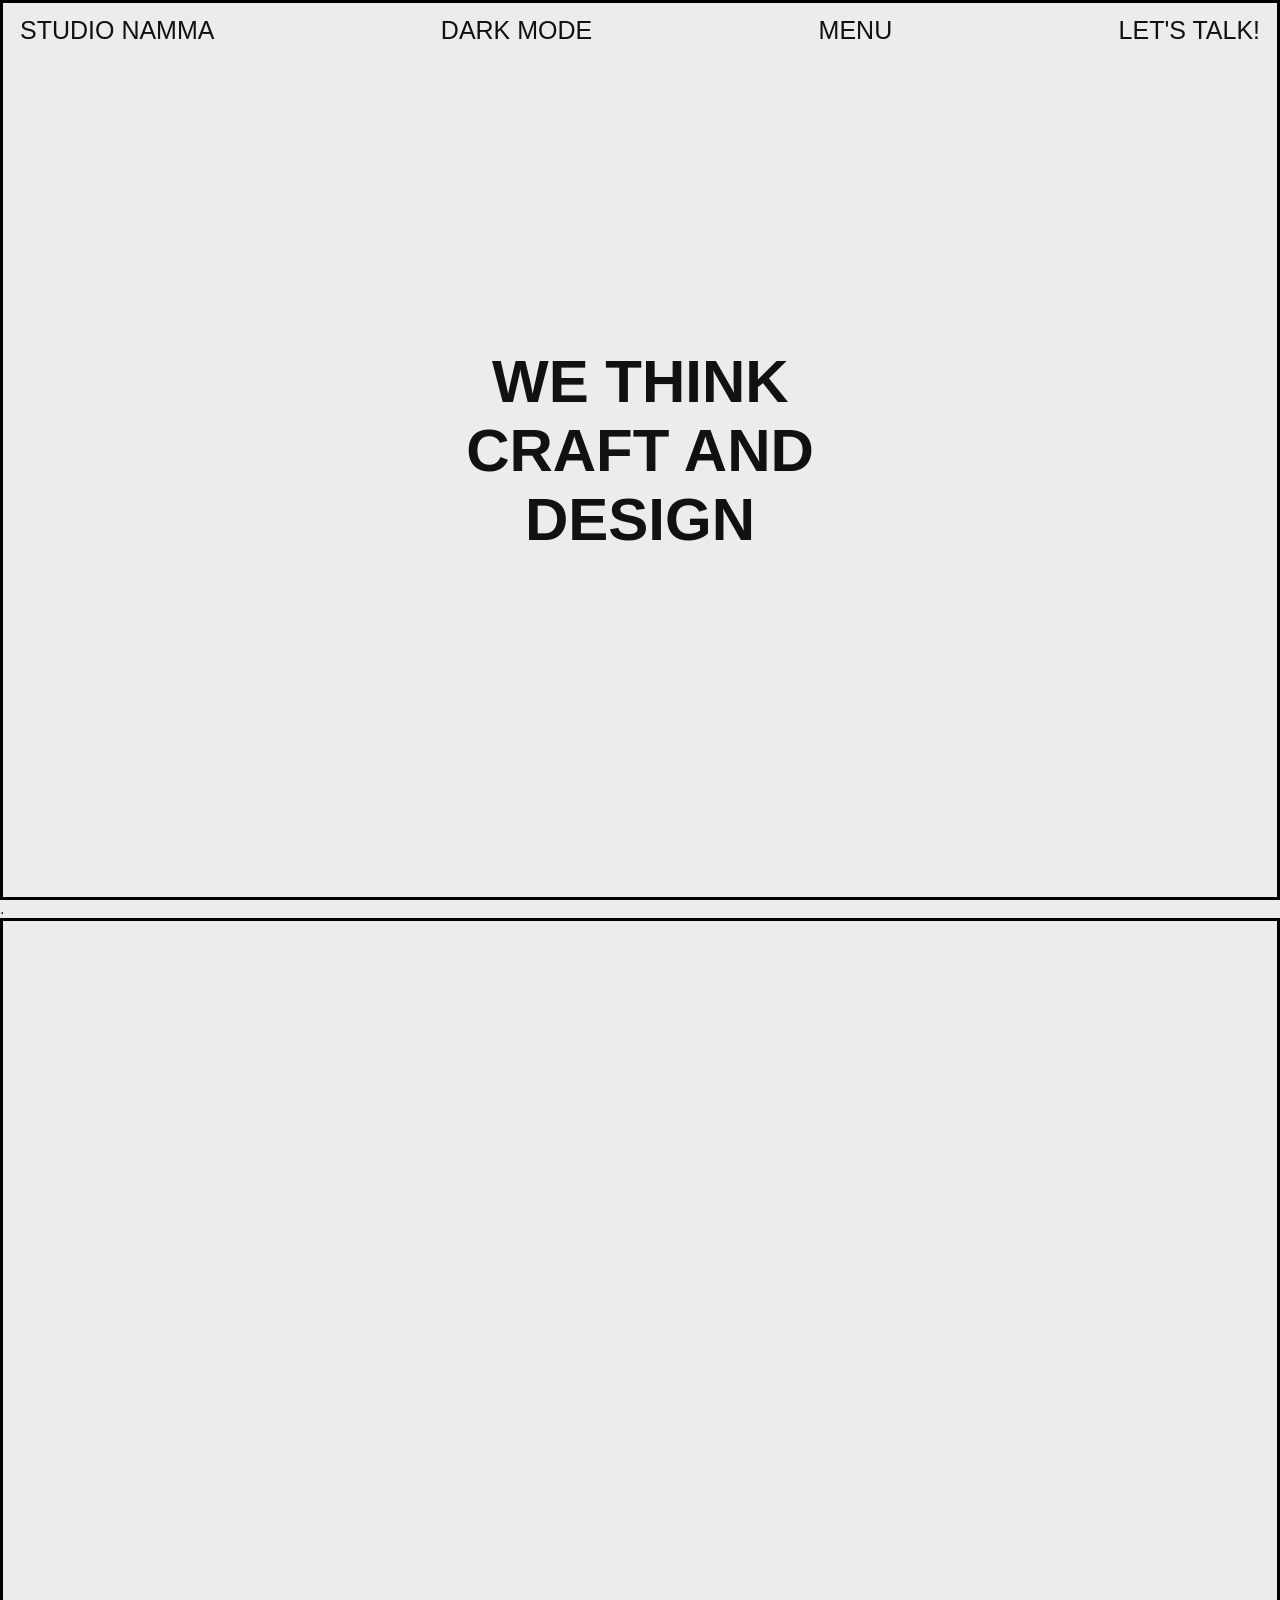
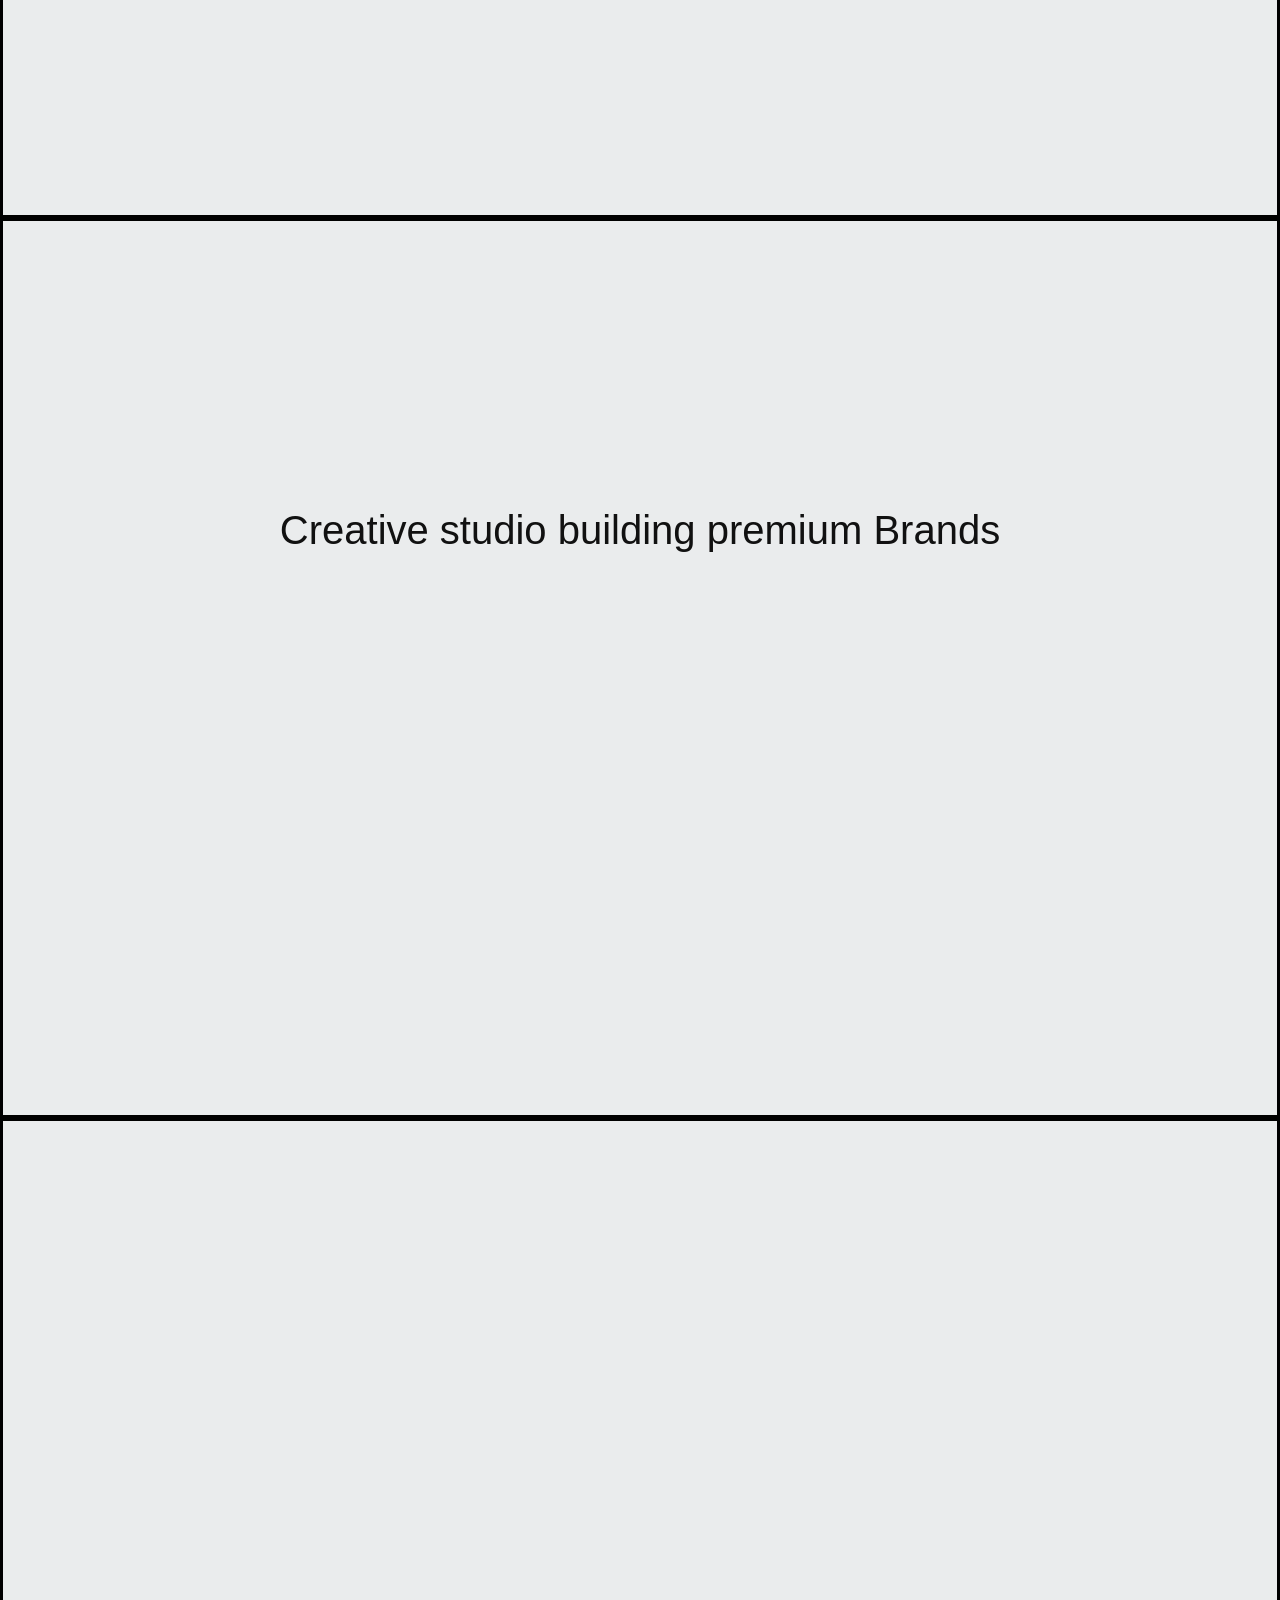
==== index.html @ d2b1051d "name change" ====
<!DOCTYPE html>
<html lang="en">

<head>
  <meta charset="UTF-8">
  <meta name="viewport" content="width=device-width, initial-scale=1.0">
  <title>Document</title>
  <link rel="stylesheet" href="./nav.css">
  <style>
    .content {
      display: flex;
      flex-direction: column;
      align-items: center;
      justify-content: center;
      height: 100vh;
      border: 3px solid black;
      font-size: 250%;
    }

    .animate {
      transform: rotateX(90deg);
      transition-duration: 1s;
      transform-origin: bottom;
      text-align: center;
    }

    .animate.show {
      transform: rotateX(0deg);
    }

    .content>iframe {
      width: 100%;
      height: 100%;
    }

    .slideImage{
      display: grid;
      grid-template-columns: repeat(2, 1fr);
      gap: 15px;
      overflow: hidden;
    }
    .slideImage > div > img{
      width: 100%;
    }

    .left{
      transform: translateX(-50%) translateY(40%) rotateZ(-20deg);
      transition-duration: 0.5s;
    }
    .right{
      transform: translateX(50%) translateY(40%) rotateZ(20deg);
      transition-duration: 0.5s;
    }

    .slideImage > .show > img{
      transform: translateX(0);
    }
  </style>
</head>

<body>
  <section class="content">
    <h1 class="animate">WE THINK</h1>
    <h1 class="animate">CRAFT AND</h1>
    <h1 class="animate">DESIGN</h1>
  </section>.

  <section class="content">
    <iframe
      src="https://player.vimeo.com/video/1127104834?background=1&amp;badge=0&amp;autopause=0&amp;player_id=0&amp;app_id=58479&amp;autoplay=1&amp;muted=1&amp;loop=1"
      frameborder="0" allow="autoplay; fullscreen; picture-in-picture; clipboard-write; encrypted-media; web-share"
      referrerpolicy="strict-origin-when-cross-origin" title="Showreel_Namma_EN" data-ready="true">
    </iframe>
  </section>

  <section class="content">
    <p>Creative studio building premium Brands</p>
    <h2 class="animate">It’s never “just a website.”
      Every detail matters.
      We craft digital experiences.
      Your design. Our obsession.
      Your brand. Our playground.</h2>
  </section>

  <section class="content">
    <h1 class="animate">PLAYGROUND</h1>
  </section>


  <section class="slideImage">
    <div>
      <img class="left" src="https://cdn.prod.website-files.com/67aca0c732855fc2a1f2c4fc/68beb68ead192a24f9ad4372_silvr%20case%20cover%20(1).webp" alt="">
    </div>
    <div>
      <img class="right" src="https://cdn.prod.website-files.com/67aca0c732855fc2a1f2c4fc/68beb68ead192a24f9ad4372_silvr%20case%20cover%20(1).webp" alt="">
    </div>
    <div>
      <img class="left" src="https://cdn.prod.website-files.com/67aca0c732855fc2a1f2c4fc/68beb68ead192a24f9ad4372_silvr%20case%20cover%20(1).webp" alt="">
    </div>
    <div>
      <img class="right" src="https://cdn.prod.website-files.com/67aca0c732855fc2a1f2c4fc/68beb68ead192a24f9ad4372_silvr%20case%20cover%20(1).webp" alt="">
    </div>
  </section>


  <section class="content art">
    <h1 class="animate">ART DIRECTION</h1>
    <h1 class="animate">BRANDING</h1>
    <h1 class="animate">WEBFLOW</h1>
  </section>
</body>
<script src="./nav.js">
</script>

<script>
  let texts = document.querySelectorAll(".content > .animate");
  console.log(texts);


  let observer = new IntersectionObserver((entries) => {
    entries.forEach((entry) => {
      if (entry.isIntersecting == true) {
        entry.target.classList.add("show")
      }
      else {
        entry.target.classList.remove("show")
      }
    })
  })

  texts.forEach((text) => {
    observer.observe(text);
  })


  let observer2 = new IntersectionObserver((entries) =>{
    entries.forEach((entry)=>{
      if(entry.isIntersecting == true){
        entry.target.classList.add("show")
        
      }
      // else{
      //   entry.target.classList.remove("show")
      // }
    })
  })

  let images = document.querySelectorAll(".slideImage > div");

  images.forEach((img)=>{
    observer2.observe(img)
  })


  let list = document.querySelectorAll(".art > h1");

  list.forEach((element)=>{
    element.addEventListener("mouseenter",(event)=>{
      console.log(event.target)
      list.forEach((text)=>{
        if(text.innerText == event.target.innerText){
          text.style.color = "black"
        }
        else{
          text.style.color = "gray"
        }
      })
    })
  })

</script>

</html>
---- nav.css ----
:root {
  --page-bg: rgb(234, 236, 237);
  --page-bg-soft: #ffffff;
  --panel: #ffffff;
  --ink: #111111;
  --muted: #5c6166;
  --line: rgba(17, 17, 17, 0.14);
  --navbar-text: #111111;
}

* {
  margin: 0px;
  padding: 0px;
  box-sizing: border-box;
  font-family: 'Franklin Gothic Medium', 'Arial Narrow', Arial, sans-serif;
}

body {
  background-color: var(--page-bg);
  color: var(--ink);
  transition: background-color 0.3s ease, color 0.3s ease;
}

body.dark-mode {
  --page-bg: #0f1115;
  --page-bg-soft: #171b20;
  --panel: #181d22;
  --ink: #f3f4f6;
  --muted: #b4bec8;
  --line: rgba(255, 255, 255, 0.12);
  --navbar-text: #f3f4f6;
  background-color: var(--page-bg);
  color: var(--ink);
}

body.dark-mode .page-shell,
body.dark-mode .hero,
body.dark-mode .intro,
body.dark-mode .services,
body.dark-mode .testimonial,
body.dark-mode .cta-section,
body.dark-mode .brand-outro,
body.dark-mode .site-footer {
  background: var(--page-bg);
  color: var(--ink);
}

#navbar {
  display: flex;
  width: 100vw;
  justify-content: space-between;
  height: 60px;
  align-items: center;
  font-size: 25px;
  position: fixed;
  z-index: 2;
  padding: 0px 20px;
  list-style-type: none;
  top: 0px;
  color: var(--navbar-text);
}

#navbar > p {
  cursor: pointer;
}

#menu {
  position: fixed;
  width: 100vw;
  height: 90vh;
  background-color: var(--panel);
  color: var(--ink);
  list-style-type: none;
  margin: 0px;
  display: grid;
  grid-template-columns: repeat(2, 1fr);
  padding: 20px;
  top: -100%;
  transition-duration: 5s;
  z-index: 1;
}

#menu > li {
  font-size: 100px;
  font-weight: 900;
  color: var(--ink);
}

#menu.show {
  top: 9%;
}

body.dark-mode .content,
body.dark-mode .page-shell,
body.dark-mode .hero,
body.dark-mode .intro,
body.dark-mode .services,
body.dark-mode .testimonial,
body.dark-mode .cta-section,
body.dark-mode .brand-outro,
body.dark-mode .archives,
body.dark-mode .work-section,
body.dark-mode .recent-projects,
body.dark-mode main {
  background: var(--page-bg);
  color: var(--ink);
}

body.dark-mode .eyebrow,
body.dark-mode .section-label,
body.dark-mode .small-label,
body.dark-mode .footer-meta,
body.dark-mode .outro-bar,
body.dark-mode .site-footer nav,
body.dark-mode .archive-caption,
body.dark-mode .client-tag,
body.dark-mode .intro p,
body.dark-mode .service-card p,
body.dark-mode .testimonial-meta,
body.dark-mode .project p,
body.dark-mode .recent-card p,
body.dark-mode .project-meta,
body.dark-mode .section-heading,
body.dark-mode .section-heading span,
body.dark-mode .archives-heading,
body.dark-mode .brand-outro .outro-bar,
body.dark-mode .page-shell .outro-bar {
  color: var(--muted);
}

body.dark-mode .service-card,
body.dark-mode .service-list,
body.dark-mode .testimonial-shell,
body.dark-mode .cta-shell,
body.dark-mode .site-footer,
body.dark-mode .section-heading,
body.dark-mode .archives-heading,
body.dark-mode .archive-row,
body.dark-mode .project,
body.dark-mode .tool-row {
  border-color: var(--line);
}

body.dark-mode .tag,
body.dark-mode .learn-more,
body.dark-mode .primary-link,
body.dark-mode .mini-video,
body.dark-mode .tool-logo,
body.dark-mode .service-video,
body.dark-mode .recent-card .recent-media,
body.dark-mode .project-card,
body.dark-mode .archive-images .color-media {
  box-shadow: inset 0 0 0 1px var(--line);
}

body.dark-mode .tag {
  background: rgba(255, 255, 255, 0.02);
  color: var(--ink);
}

body.dark-mode .learn-more {
  background: rgba(255, 255, 255, 0.03);
  color: var(--ink);
}

body.dark-mode .primary-link {
  background: #f5f7fa;
  color: #0f1115;
}

body.dark-mode .project h2,
body.dark-mode .hero h1,
body.dark-mode .content h1,
body.dark-mode .service-card h3,
body.dark-mode blockquote,
body.dark-mode .wordmark,
body.dark-mode .cta-shell h2,
body.dark-mode .intro h2,
body.dark-mode .section-heading h2 {
  color: var(--ink);
}

body.dark-mode .project.active h2 {
  color: #ffffff;
}

body.dark-mode .scroll-indicator,
body.dark-mode .scroll-indicator .mouse {
  color: var(--ink);
  border-color: var(--line);
}

body.dark-mode .whatsapp-button {
  box-shadow: 0 12px 30px rgba(0, 0, 0, 0.4);
}

body.dark-mode .project-preview {
  box-shadow: 0 26px 60px rgba(0, 0, 0, 0.35);
}
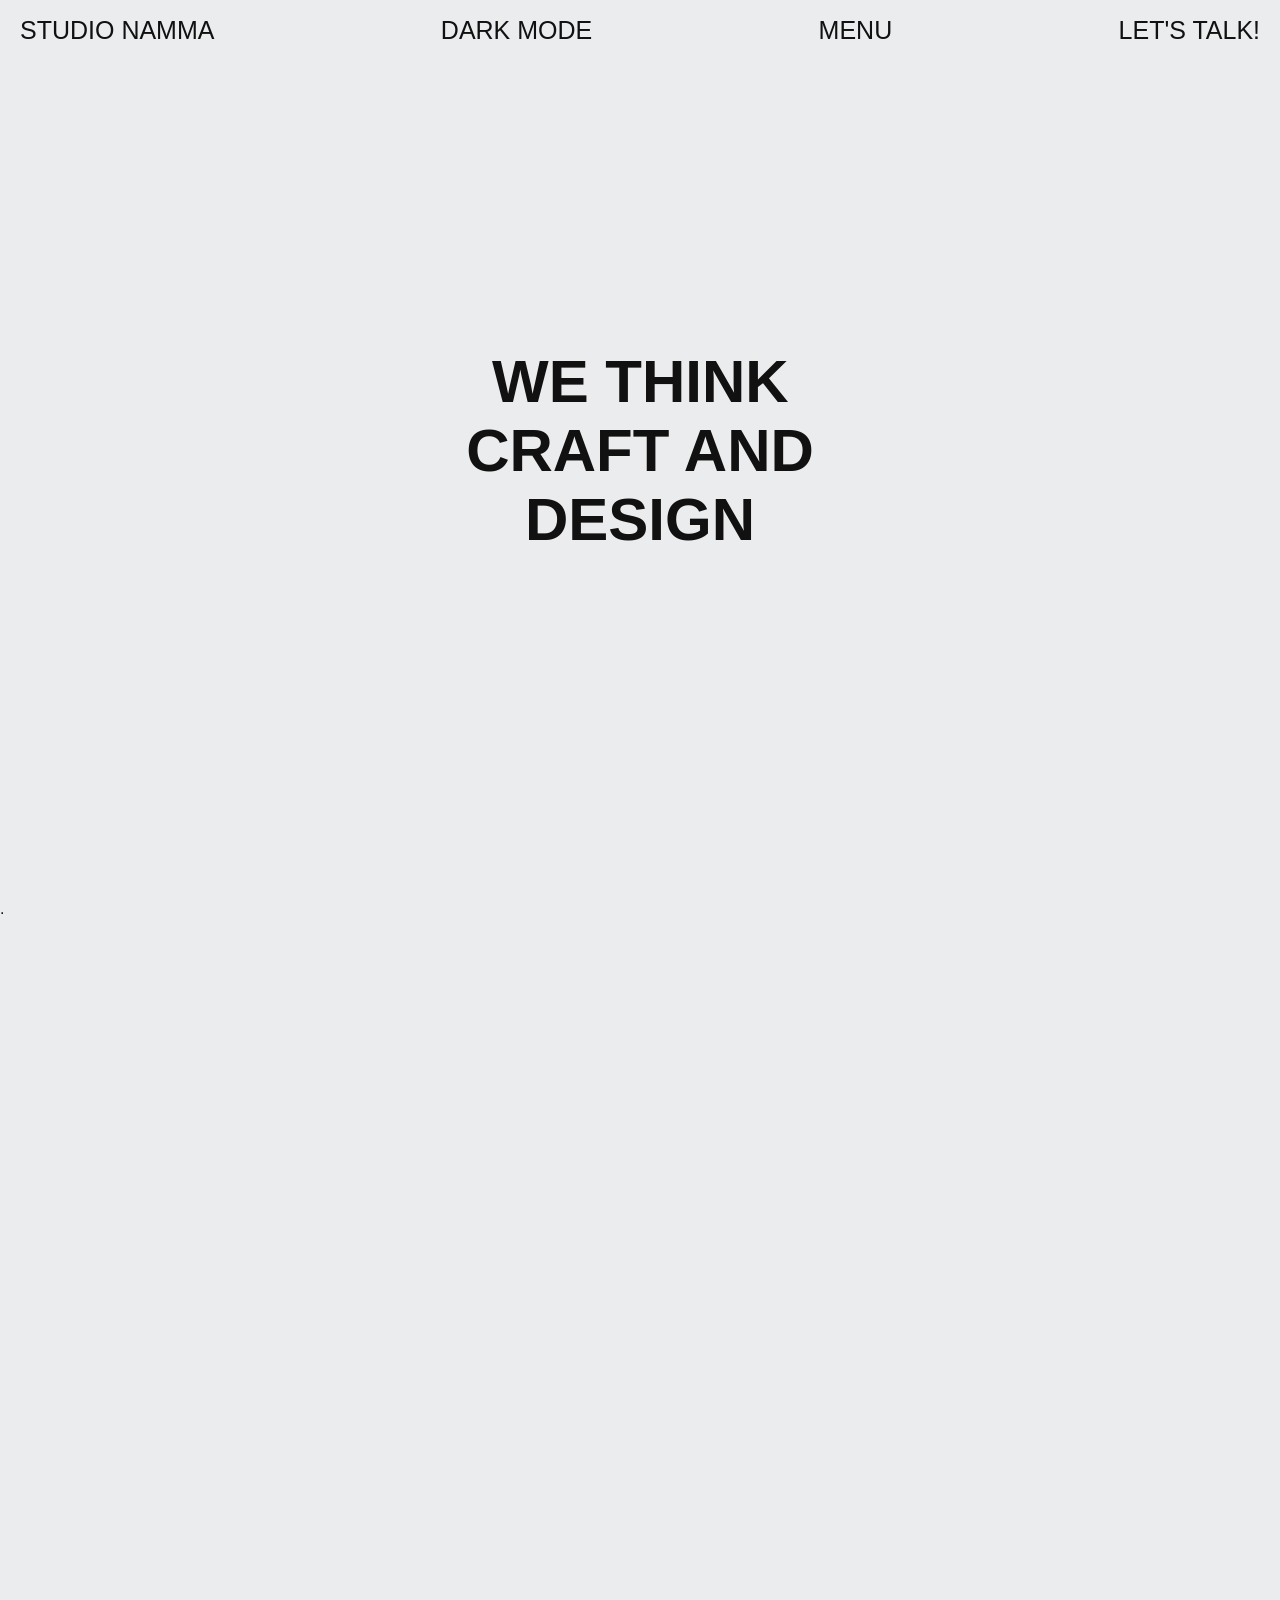
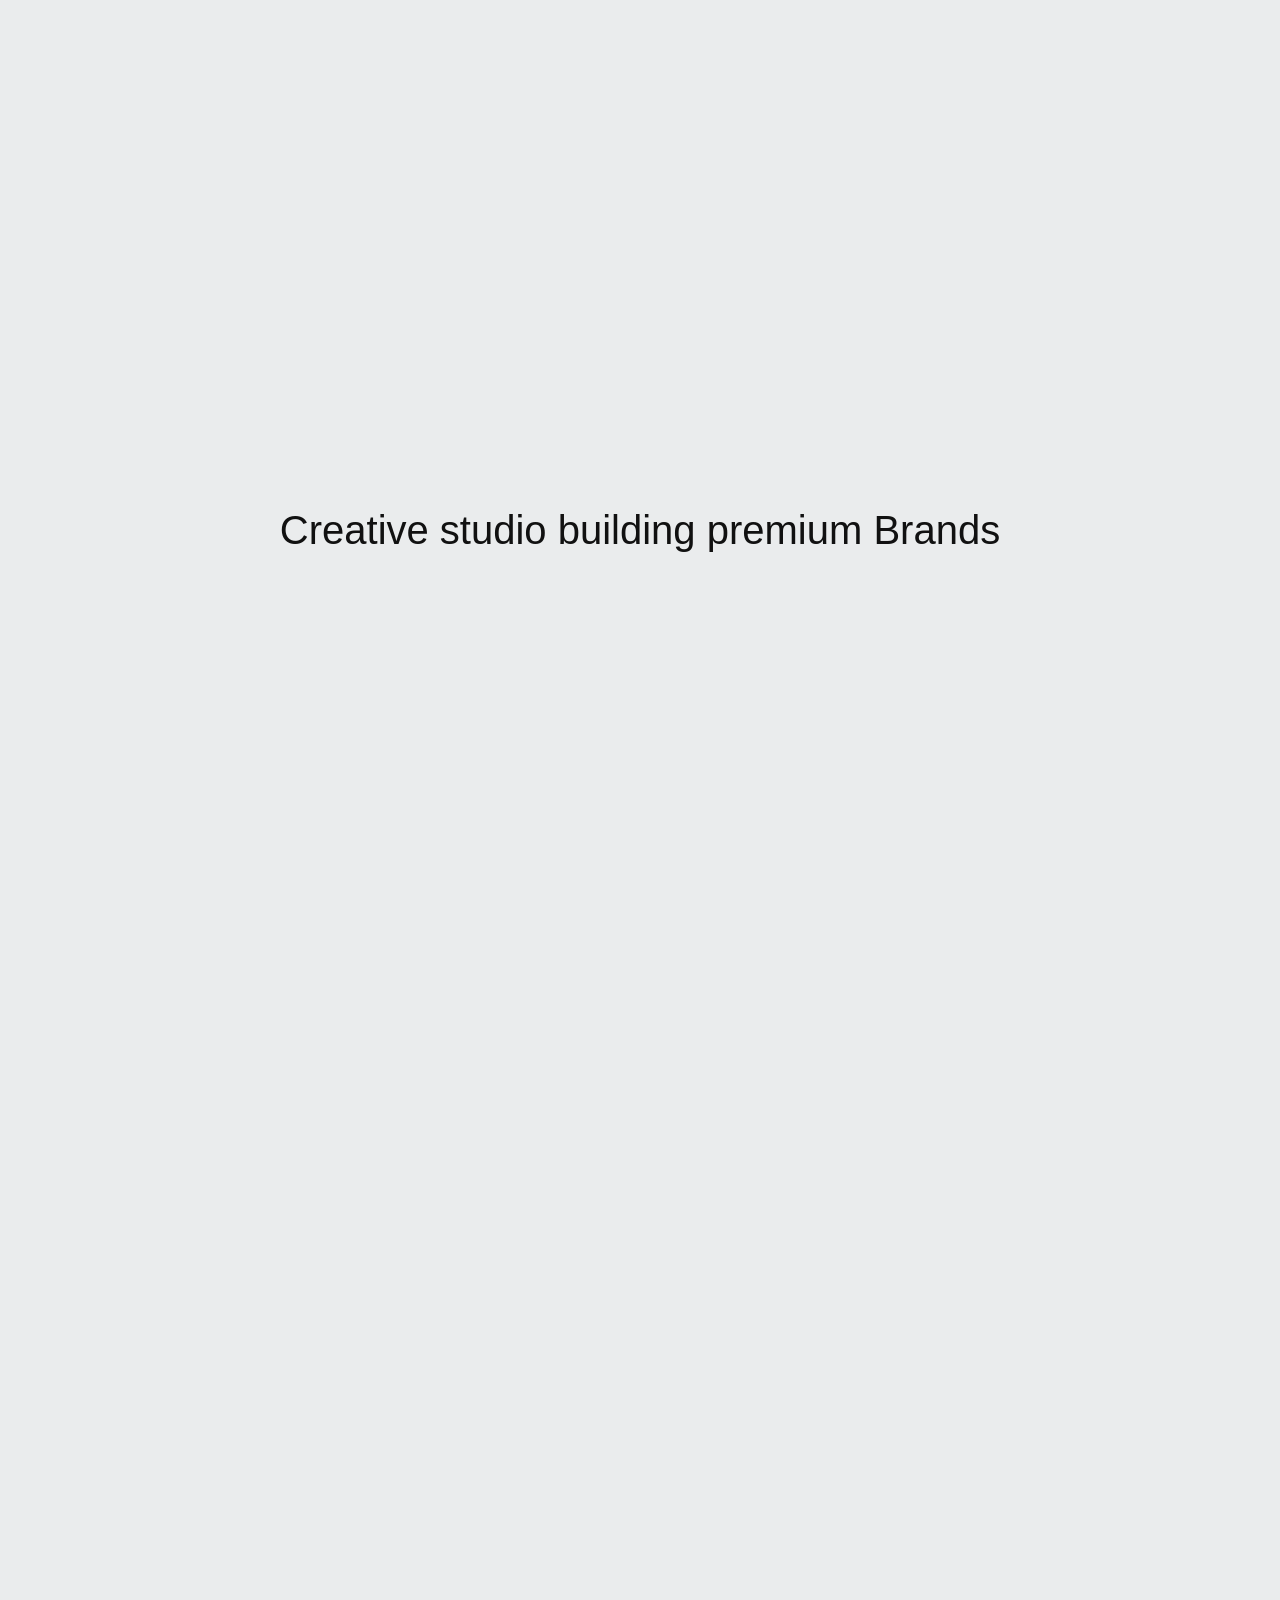
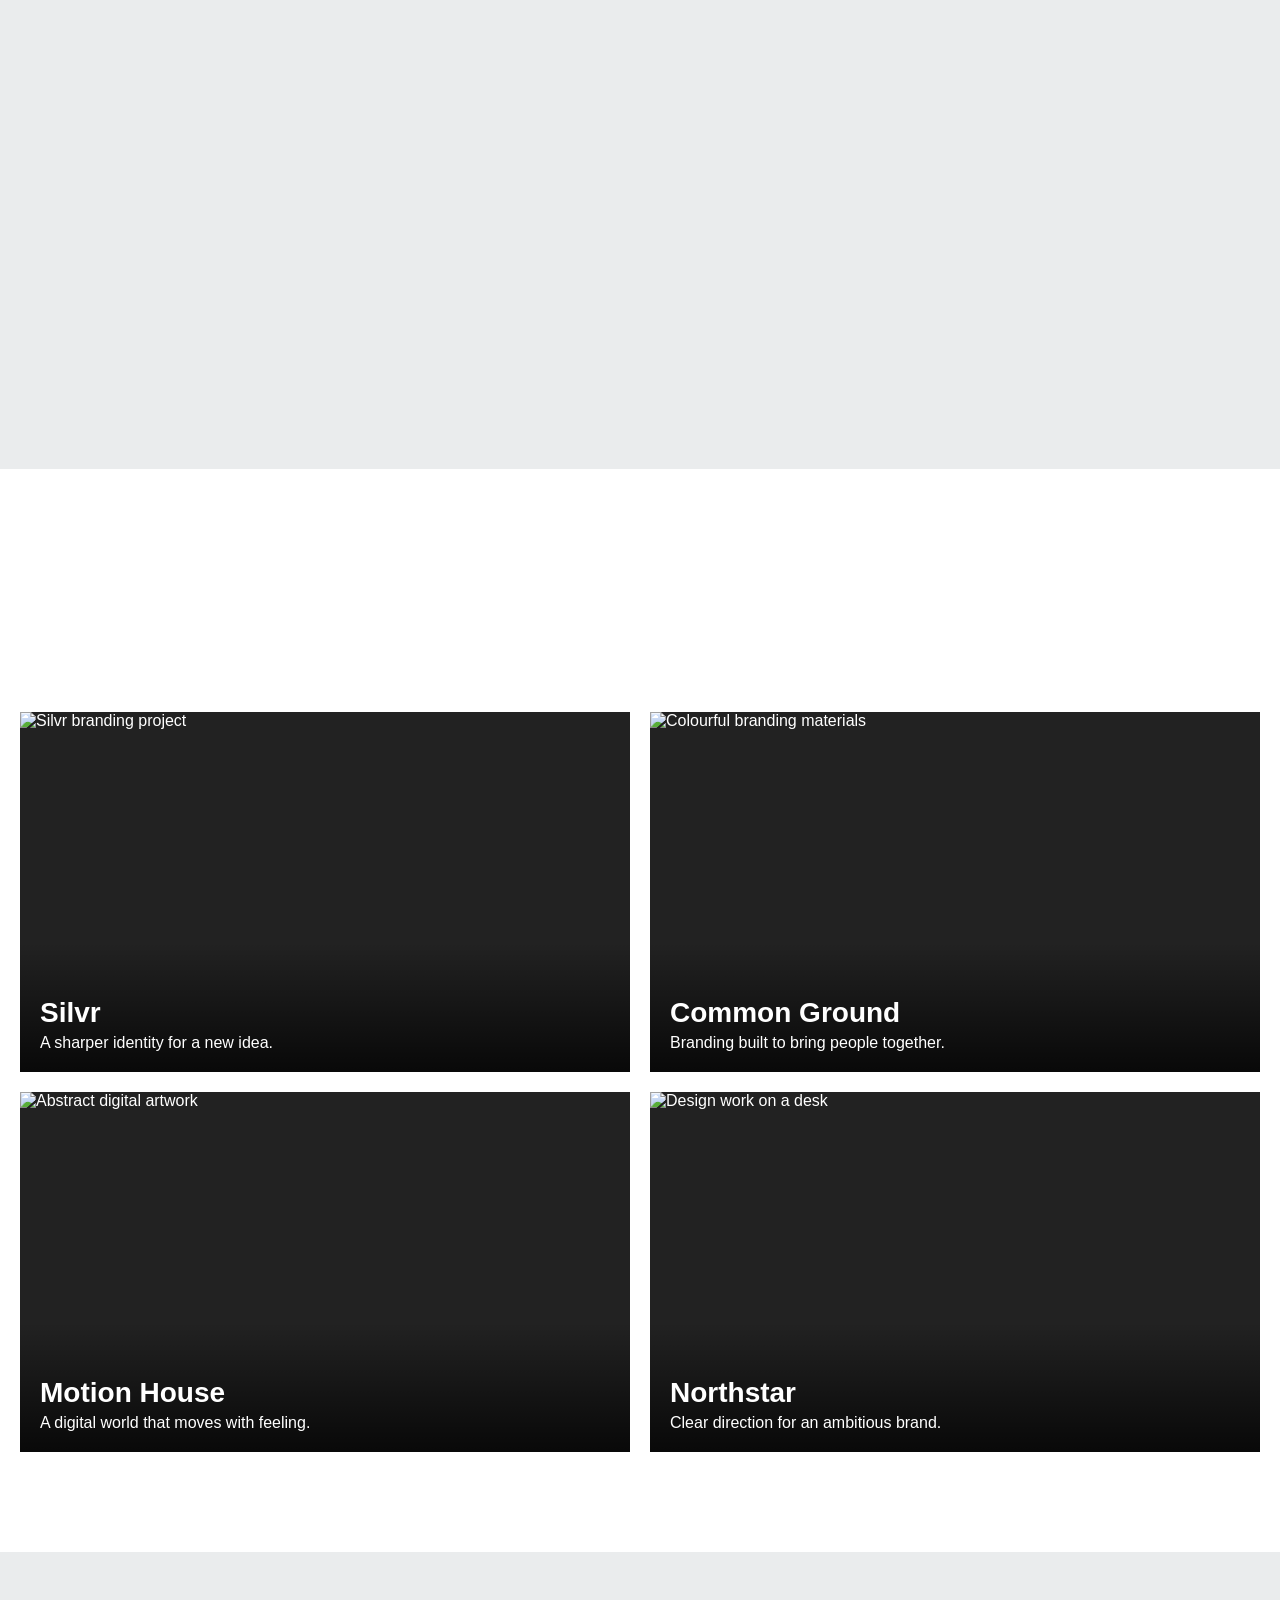
==== commit 12aa9424: "changes in file name" ====
--- a/index.html
+++ b/index.html
@@ -13,7 +13,6 @@
       align-items: center;
       justify-content: center;
       height: 100vh;
-      border: 3px solid black;
       font-size: 250%;
     }
 
@@ -33,27 +32,93 @@
       height: 100%;
     }
 
-    .slideImage{
+    .photo-grid{
       display: grid;
       grid-template-columns: repeat(2, 1fr);
       gap: 15px;
       overflow: hidden;
     }
-    .slideImage > div > img{
+    .photo-grid > div > img{
       width: 100%;
     }
 
-    .left{
+    .left-pic{
       transform: translateX(-50%) translateY(40%) rotateZ(-20deg);
       transition-duration: 0.5s;
     }
-    .right{
+    .right-pic{
       transform: translateX(50%) translateY(40%) rotateZ(20deg);
       transition-duration: 0.5s;
     }
 
-    .slideImage > .show > img{
+    .photo-grid > .show > img{
       transform: translateX(0);
+    }
+
+    /* Selected projects section */
+    .work-list {
+      padding: 100px 20px;
+      background-color: var(--page-bg-soft);
+    }
+
+    .work-list h2 {
+      margin-bottom: 40px;
+      font-size: clamp(42px, 7vw, 100px);
+      text-align: left;
+    }
+
+    .card-grid {
+      display: grid;
+      grid-template-columns: repeat(2, 1fr);
+      gap: 20px;
+    }
+
+    .card {
+      position: relative;
+      min-height: 360px;
+      overflow: hidden;
+      color: white;
+      background: #222;
+    }
+
+    .card img {
+      width: 100%;
+      height: 100%;
+      object-fit: cover;
+      position: absolute;
+      inset: 0;
+      transition: transform 0.4s ease;
+    }
+
+    .card:hover img {
+      transform: scale(1.05);
+    }
+
+    .card-text {
+      position: absolute;
+      right: 0;
+      bottom: 0;
+      left: 0;
+      padding: 55px 20px 20px;
+      background: linear-gradient(transparent, rgba(0, 0, 0, 0.75));
+    }
+
+    .card-text h3 {
+      font-size: 28px;
+    }
+
+    .card-text p {
+      margin-top: 5px;
+    }
+
+    @media (max-width: 650px) {
+      .card-grid {
+        grid-template-columns: 1fr;
+      }
+
+      .card {
+        min-height: 280px;
+      }
     }
   </style>
 </head>
@@ -87,23 +152,63 @@
   </section>
 
 
-  <section class="slideImage">
-    <div>
-      <img class="left" src="https://cdn.prod.website-files.com/67aca0c732855fc2a1f2c4fc/68beb68ead192a24f9ad4372_silvr%20case%20cover%20(1).webp" alt="">
-    </div>
-    <div>
-      <img class="right" src="https://cdn.prod.website-files.com/67aca0c732855fc2a1f2c4fc/68beb68ead192a24f9ad4372_silvr%20case%20cover%20(1).webp" alt="">
-    </div>
-    <div>
-      <img class="left" src="https://cdn.prod.website-files.com/67aca0c732855fc2a1f2c4fc/68beb68ead192a24f9ad4372_silvr%20case%20cover%20(1).webp" alt="">
-    </div>
-    <div>
-      <img class="right" src="https://cdn.prod.website-files.com/67aca0c732855fc2a1f2c4fc/68beb68ead192a24f9ad4372_silvr%20case%20cover%20(1).webp" alt="">
-    </div>
-  </section>
-
-
-  <section class="content art">
+  <section class="photo-grid">
+    <div>
+      <img class="left-pic" src="https://cdn.prod.website-files.com/67aca0c732855fc2a1f2c4fc/68beb68ead192a24f9ad4372_silvr%20case%20cover%20(1).webp" alt="">
+    </div>
+    <div>
+      <img class="right-pic" src="https://cdn.prod.website-files.com/67aca0c732855fc2a1f2c4fc/68beb68ead192a24f9ad4372_silvr%20case%20cover%20(1).webp" alt="">
+    </div>
+    <div>
+      <img class="left-pic" src="https://cdn.prod.website-files.com/67aca0c732855fc2a1f2c4fc/68beb68ead192a24f9ad4372_silvr%20case%20cover%20(1).webp" alt="">
+    </div>
+    <div>
+      <img class="right-pic" src="https://cdn.prod.website-files.com/67aca0c732855fc2a1f2c4fc/68beb68ead192a24f9ad4372_silvr%20case%20cover%20(1).webp" alt="">
+    </div>
+  </section>
+
+
+  <!-- SELECTED PROJECTS: replace each image URL and caption with your own work later. -->
+  <section class="work-list">
+    <h2 class="animate">SELECTED PROJECTS</h2>
+
+    <div class="card-grid">
+      <article class="card">
+        <img src="https://cdn.prod.website-files.com/67aca0c732855fc2a1f2c4fc/68beb68ead192a24f9ad4372_silvr%20case%20cover%20(1).webp" alt="Silvr branding project">
+        <div class="card-text">
+          <h3>Silvr</h3>
+          <p>A sharper identity for a new idea.</p>
+        </div>
+      </article>
+
+      <article class="card">
+        <img src="https://images.unsplash.com/photo-1558655146-9f40138edfeb?auto=format&amp;fit=crop&amp;w=1200&amp;q=80" alt="Colourful branding materials">
+        <div class="card-text">
+          <h3>Common Ground</h3>
+          <p>Branding built to bring people together.</p>
+        </div>
+      </article>
+
+      <article class="card">
+        <img src="https://images.unsplash.com/photo-1618005198919-d3d4b5a92ead?auto=format&amp;fit=crop&amp;w=1200&amp;q=80" alt="Abstract digital artwork">
+        <div class="card-text">
+          <h3>Motion House</h3>
+          <p>A digital world that moves with feeling.</p>
+        </div>
+      </article>
+
+      <article class="card">
+        <img src="https://images.unsplash.com/photo-1561070791-2526d30994b5?auto=format&amp;fit=crop&amp;w=1200&amp;q=80" alt="Design work on a desk">
+        <div class="card-text">
+          <h3>Northstar</h3>
+          <p>Clear direction for an ambitious brand.</p>
+        </div>
+      </article>
+    </div>
+  </section>
+
+
+  <section class="content stack">
     <h1 class="animate">ART DIRECTION</h1>
     <h1 class="animate">BRANDING</h1>
     <h1 class="animate">WEBFLOW</h1>
@@ -113,7 +218,7 @@
 </script>
 
 <script>
-  let texts = document.querySelectorAll(".content > .animate");
+  let texts = document.querySelectorAll(".animate");
   console.log(texts);
 
 
@@ -145,14 +250,14 @@
     })
   })
 
-  let images = document.querySelectorAll(".slideImage > div");
+  let images = document.querySelectorAll(".photo-grid > div");
 
   images.forEach((img)=>{
     observer2.observe(img)
   })
 
 
-  let list = document.querySelectorAll(".art > h1");
+  let list = document.querySelectorAll(".stack > h1");
 
   list.forEach((element)=>{
     element.addEventListener("mouseenter",(event)=>{
@@ -170,4 +275,4 @@
 
 </script>
 
-</html>+</html>
--- a/nav.css
+++ b/nav.css
@@ -45,7 +45,7 @@
   color: var(--ink);
 }
 
-#navbar {
+#nav {
   display: flex;
   width: 100vw;
   justify-content: space-between;
@@ -60,11 +60,11 @@
   color: var(--navbar-text);
 }
 
-#navbar > p {
+#nav > p {
   cursor: pointer;
 }
 
-#menu {
+#navMenu {
   position: fixed;
   width: 100vw;
   height: 90vh;
@@ -80,13 +80,13 @@
   z-index: 1;
 }
 
-#menu > li {
+#navMenu > li {
   font-size: 100px;
   font-weight: 900;
   color: var(--ink);
 }
 
-#menu.show {
+#navMenu.show {
   top: 9%;
 }
 
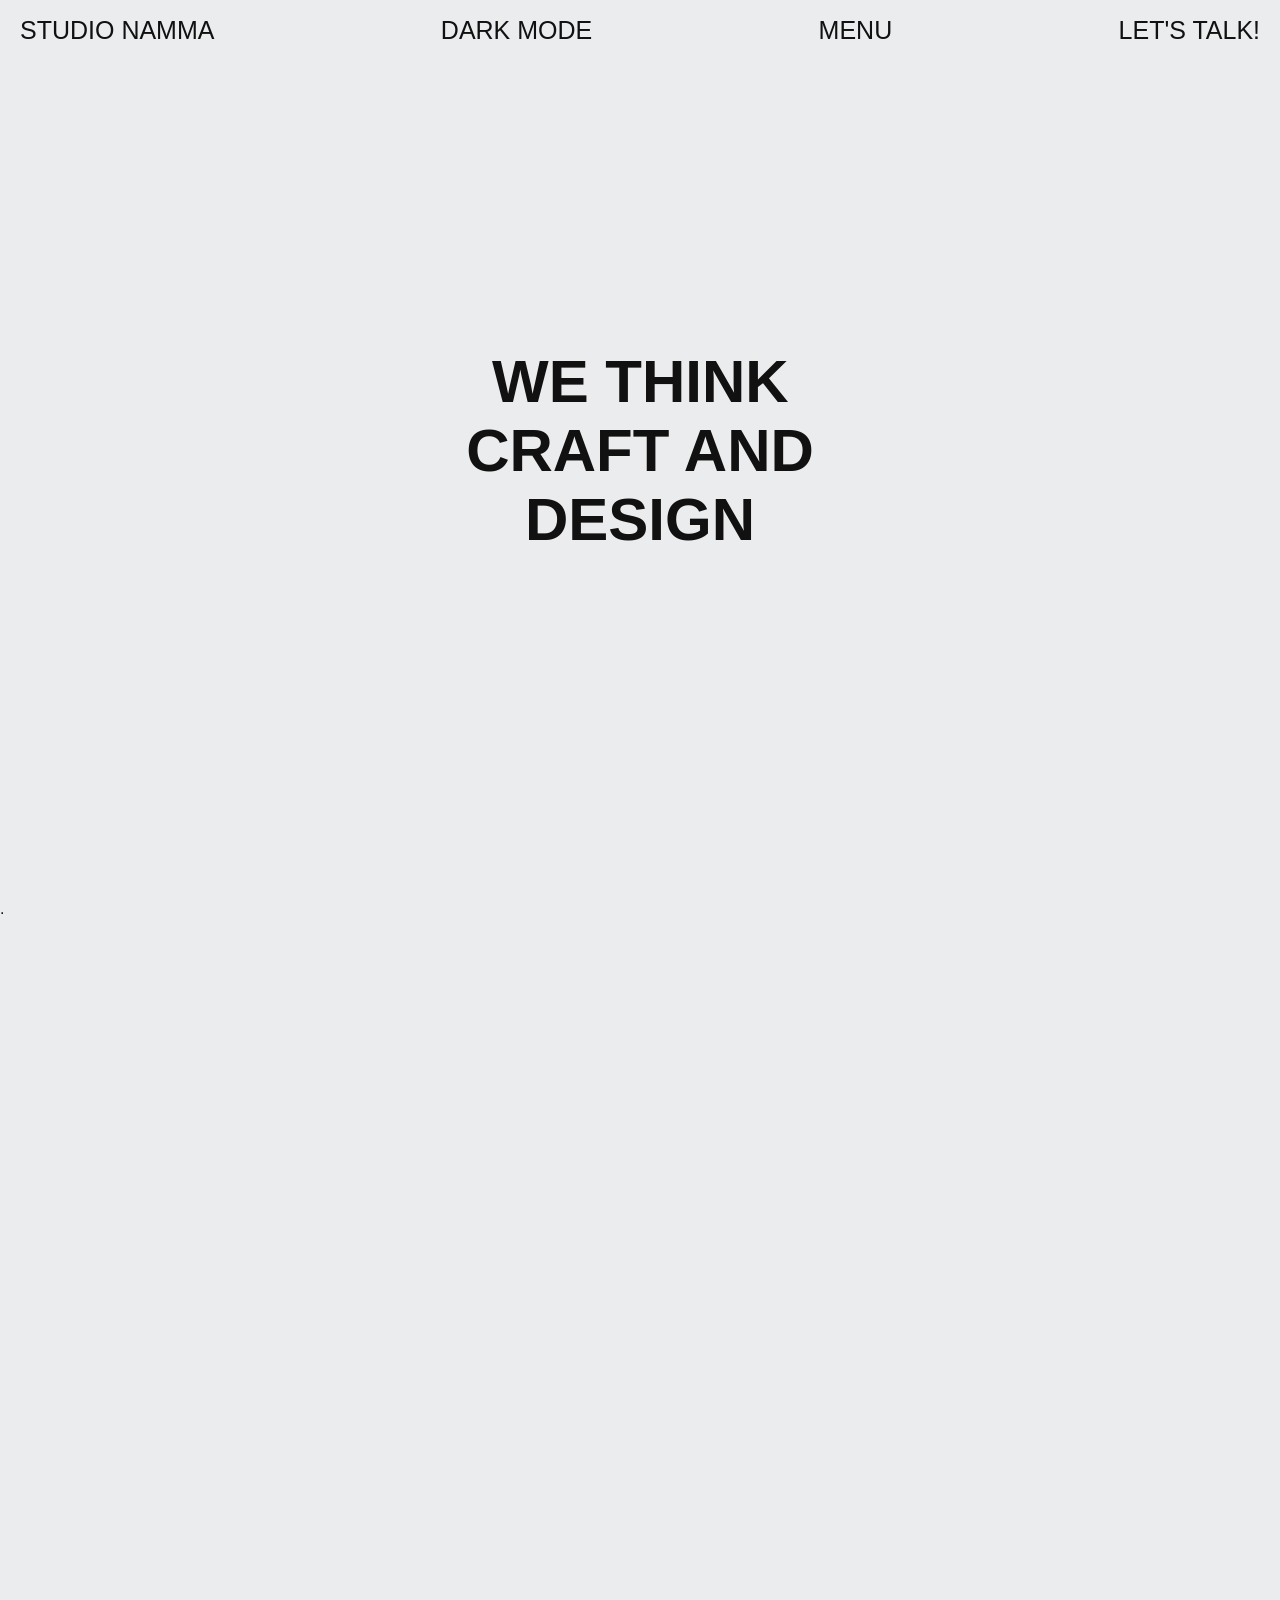
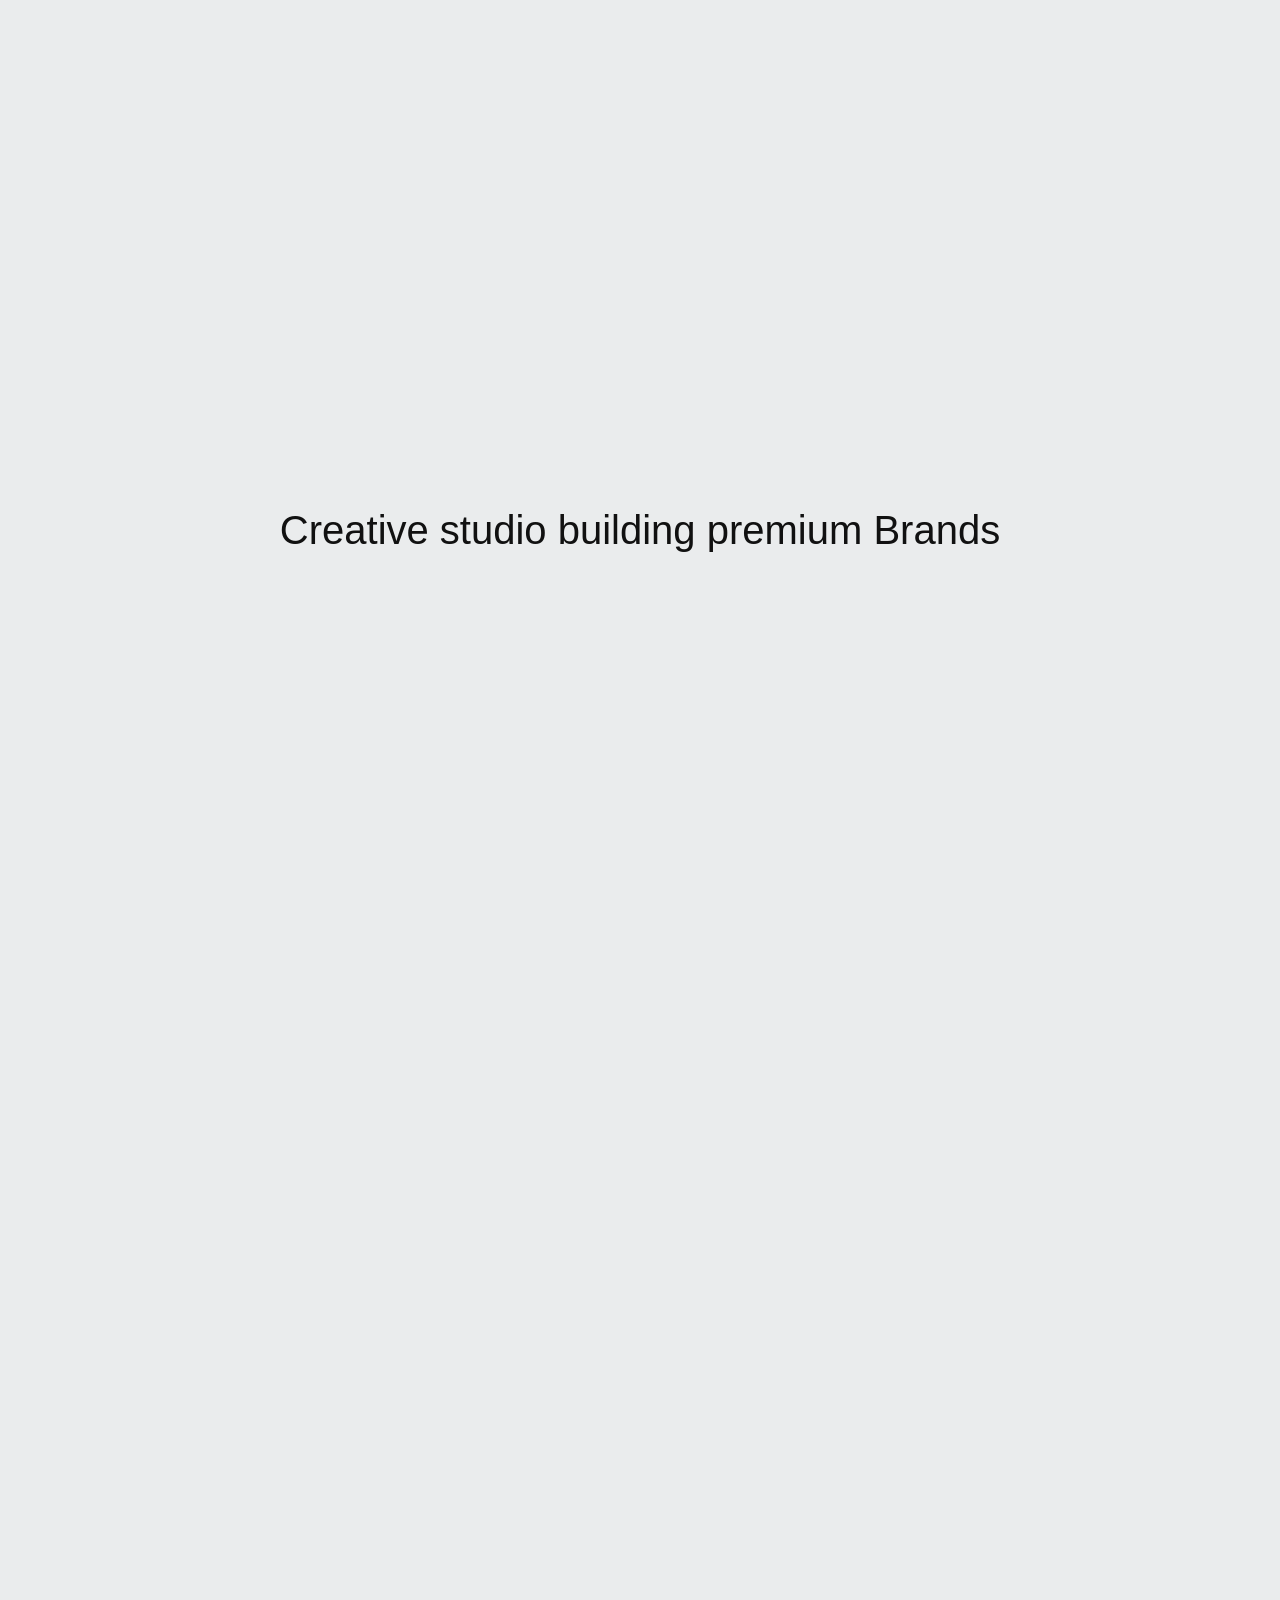
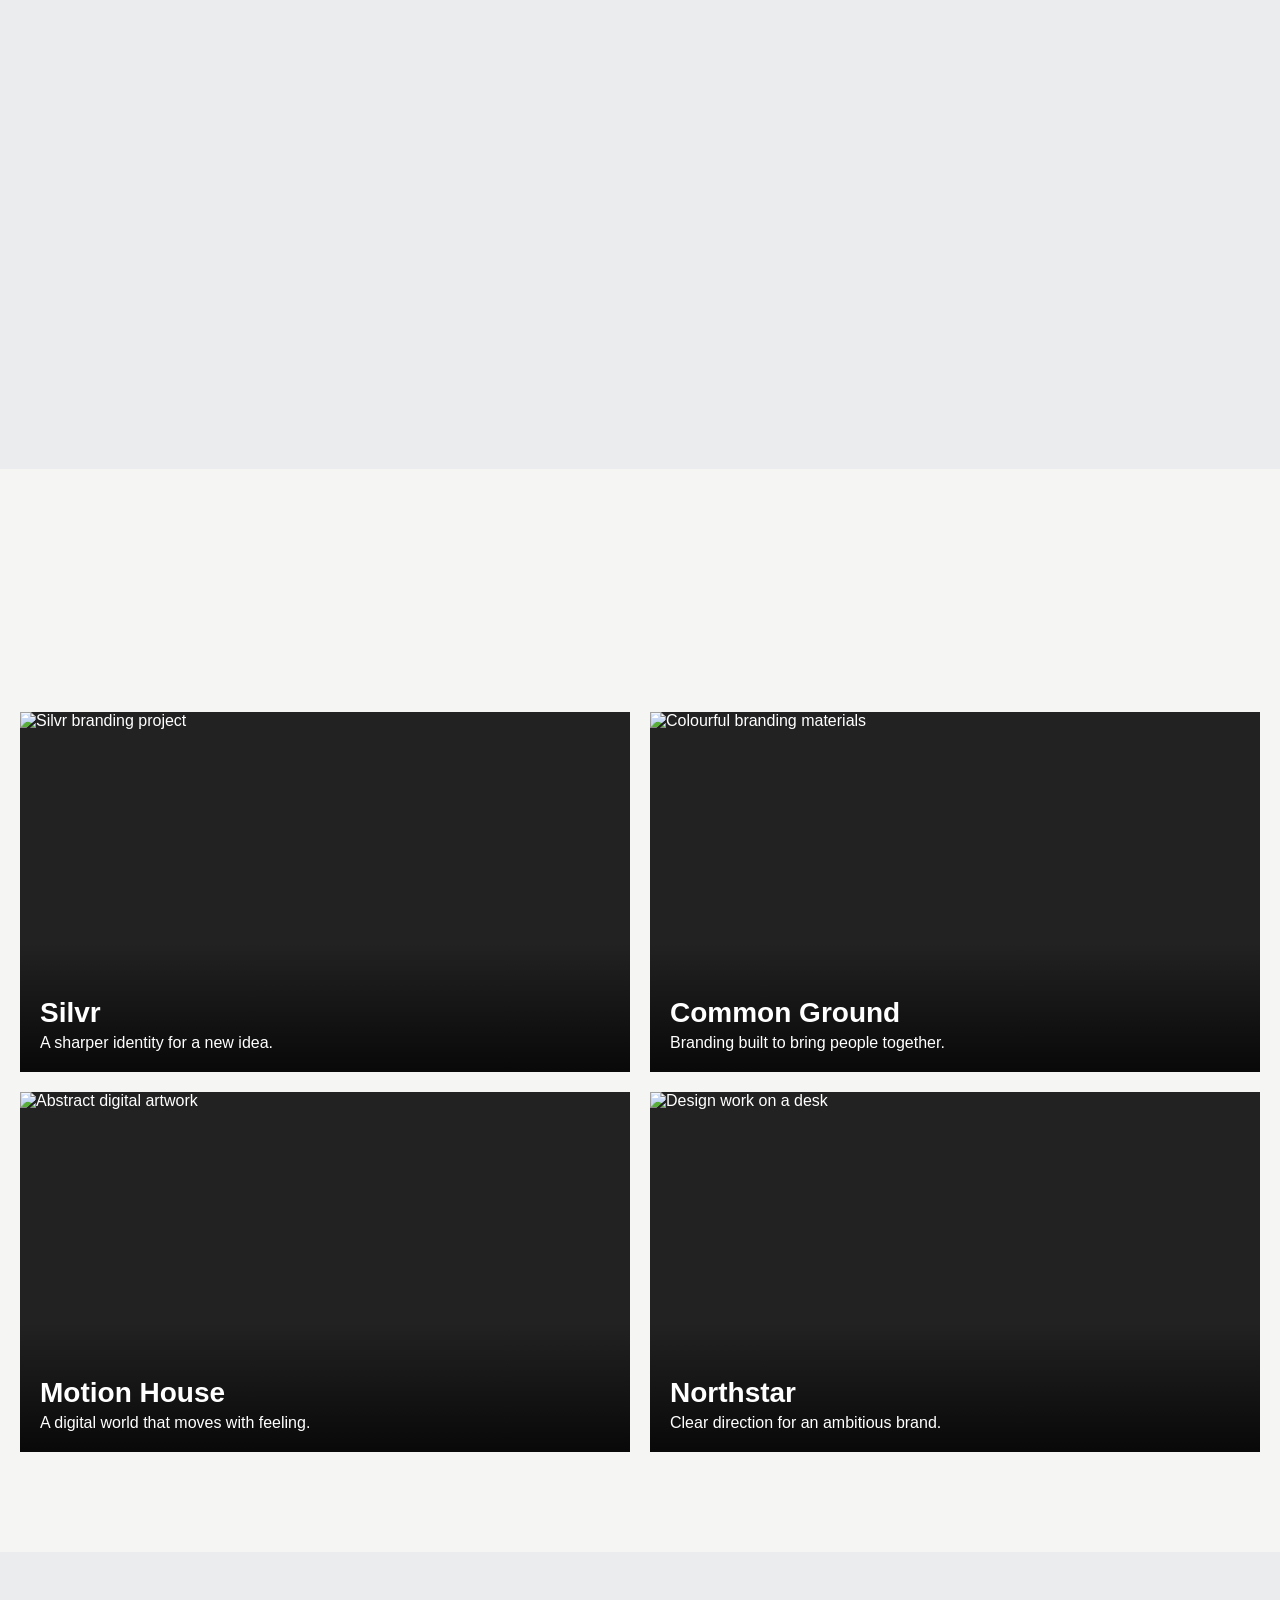
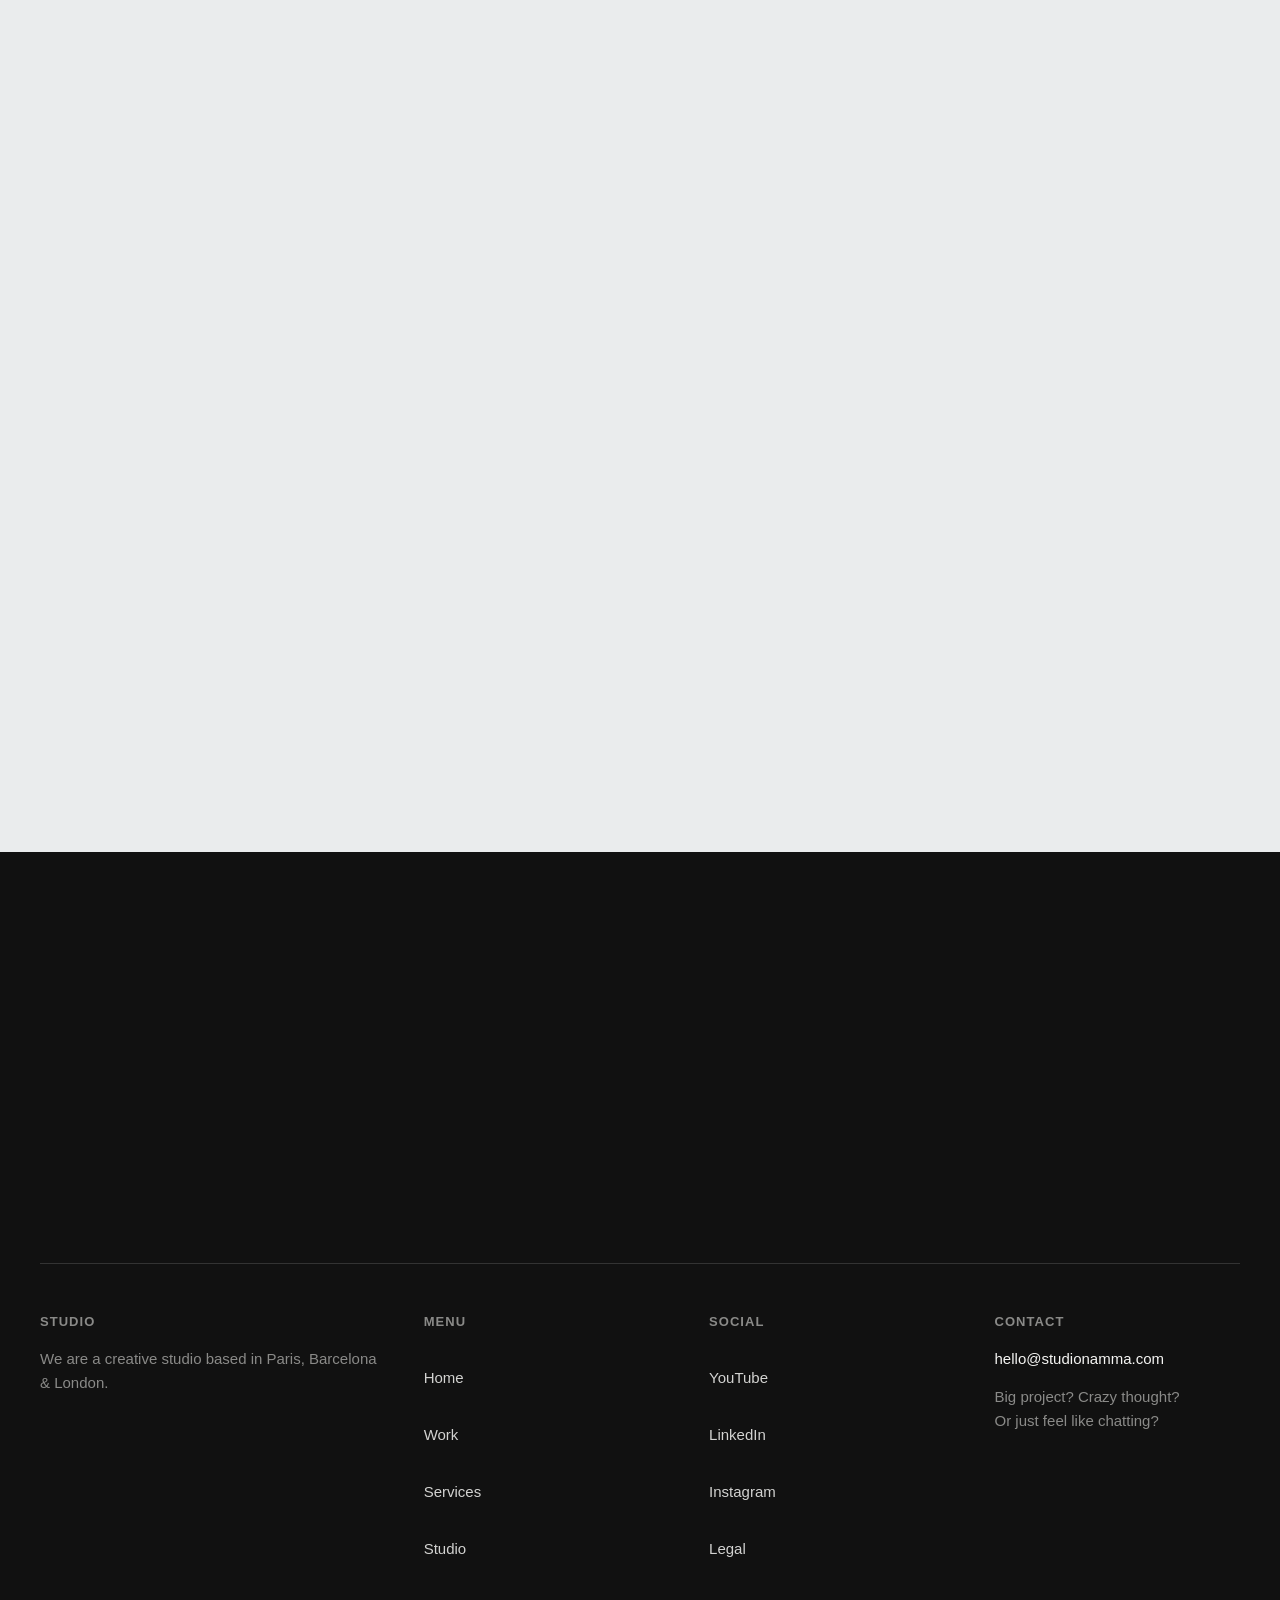
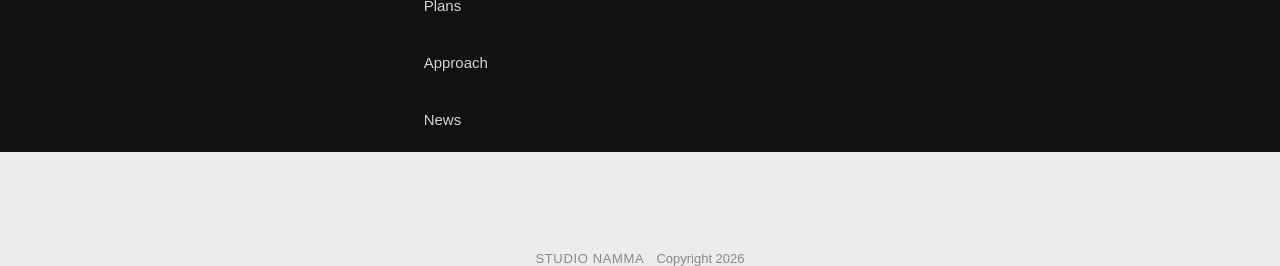
==== commit 73c786f2: "footer added" ====
--- a/index.html
+++ b/index.html
@@ -120,6 +120,142 @@
         min-height: 280px;
       }
     }
+
+    /* ===================== FOOTER ===================== */
+    :root {
+      --page-bg-soft: #f5f5f3;
+      --footer-bg: #111111;
+      --footer-fg: #f5f5f3;
+      --footer-muted: #8a8a88;
+    }
+
+    .footer {
+      background: var(--footer-bg);
+      color: var(--footer-fg);
+      padding: 120px 24px 40px;
+    }
+
+    .footer-cta {
+      text-align: center;
+      margin-bottom: 100px;
+    }
+
+    .footer-cta h2 {
+      font-size: clamp(42px, 8vw, 110px);
+      line-height: 1.02;
+      margin-bottom: 20px;
+    }
+
+    .footer-cta p {
+      color: var(--footer-muted);
+      font-size: 18px;
+      margin-bottom: 36px;
+    }
+
+    .footer-cta a.say-hello {
+      display: inline-block;
+      padding: 18px 44px;
+      border: 1px solid var(--footer-fg);
+      border-radius: 999px;
+      color: var(--footer-fg);
+      text-decoration: none;
+      font-size: 16px;
+      letter-spacing: 0.02em;
+      transition: background 0.3s ease, color 0.3s ease;
+    }
+
+    .footer-cta a.say-hello:hover {
+      background: var(--footer-fg);
+      color: var(--footer-bg);
+    }
+
+    .footer-grid {
+      display: grid;
+      grid-template-columns: 1.4fr 1fr 1fr 1fr;
+      gap: 40px;
+      max-width: 1200px;
+      margin: 0 auto 80px;
+      border-top: 1px solid rgba(245, 245, 243, 0.15);
+      padding-top: 50px;
+    }
+
+    .footer-col h4 {
+      font-size: 13px;
+      text-transform: uppercase;
+      letter-spacing: 0.08em;
+      color: var(--footer-muted);
+      margin-bottom: 18px;
+    }
+
+    .footer-col p {
+      font-size: 15px;
+      line-height: 1.6;
+      color: var(--footer-muted);
+    }
+
+    .footer-col ul {
+      list-style: none;
+      padding: 0;
+      margin: 0;
+    }
+
+    .footer-col ul li {
+      margin-bottom: 12px;
+    }
+
+    .footer-col ul li a {
+      color: var(--footer-fg);
+      text-decoration: none;
+      font-size: 15px;
+      transition: opacity 0.25s ease;
+      opacity: 0.85;
+    }
+
+    .footer-col ul li a:hover {
+      opacity: 1;
+      text-decoration: underline;
+    }
+
+    .footer-col .email a {
+      color: var(--footer-fg);
+      text-decoration: none;
+      font-size: 15px;
+    }
+
+    .footer-bottom {
+      max-width: 1200px;
+      margin: 0 auto;
+      display: flex;
+      flex-wrap: wrap;
+      justify-content: space-between;
+      align-items: center;
+      gap: 12px;
+      font-size: 13px;
+      color: var(--footer-muted);
+      border-top: 1px solid rgba(245, 245, 243, 0.1);
+      padding-top: 24px;
+    }
+
+    .footer-bottom .brand {
+      text-transform: uppercase;
+      letter-spacing: 0.05em;
+    }
+
+    @media (max-width: 768px) {
+      .footer-grid {
+        grid-template-columns: 1fr 1fr;
+        row-gap: 40px;
+      }
+    }
+
+    @media (max-width: 480px) {
+      .footer-grid {
+        grid-template-columns: 1fr;
+      }
+      .footer {
+        padding: 80px 20px 30px;
+      }
+    }
   </style>
 </head>
 
@@ -213,6 +349,56 @@
     <h1 class="animate">BRANDING</h1>
     <h1 class="animate">WEBFLOW</h1>
   </section>
+
+  <!-- ===================== FOOTER ===================== -->
+  <footer class="footer content stack">
+    <div class="footer-cta animate">
+      <h2>Let's work<br>together</h2>
+      <p>Work with us if average isn't your thing. Drop it, we'll build it!</p>
+      <a class="say-hello" href="mailto:hello@studionamma.com">Say hello</a>
+    </div>
+
+    <div class="footer-grid">
+      <div class="footer-col">
+        <h4>Studio</h4>
+        <p>We are a creative studio based in Paris, Barcelona &amp; London.</p>
+      </div>
+
+      <div class="footer-col">
+        <h4>Menu</h4>
+        <ul>
+          <li><a href="/">Home</a></li>
+          <li><a href="/work">Work</a></li>
+          <li><a href="/services">Services</a></li>
+          <li><a href="/studio">Studio</a></li>
+          <li><a href="/plans">Plans</a></li>
+          <li><a href="/approach">Approach</a></li>
+          <li><a href="/news">News</a></li>
+        </ul>
+      </div>
+
+      <div class="footer-col">
+        <h4>Social</h4>
+        <ul>
+          <li><a href="https://www.youtube.com/@GabrielSchemoul" target="_blank" rel="noopener">YouTube</a></li>
+          <li><a href="https://www.linkedin.com/company/studio-namma" target="_blank" rel="noopener">LinkedIn</a></li>
+          <li><a href="https://www.instagram.com/studio.namma/" target="_blank" rel="noopener">Instagram</a></li>
+          <li><a href="/legal">Legal</a></li>
+        </ul>
+      </div>
+
+      <div class="footer-col">
+        <h4>Contact</h4>
+        <p class="email"><a href="mailto:hello@studionamma.com">hello@studionamma.com</a></p>
+        <p style="margin-top: 14px;">Big project? Crazy thought?<br>Or just feel like chatting?</p>
+      </div>
+    </div>
+
+    <div class="footer-bottom">
+      <span class="brand">Studio Namma</span>
+      <span>Copyright 2026</span>
+    </div>
+  </footer>
 </body>
 <script src="./nav.js">
 </script>
@@ -275,4 +461,4 @@
 
 </script>
 
-</html>
+</html>
